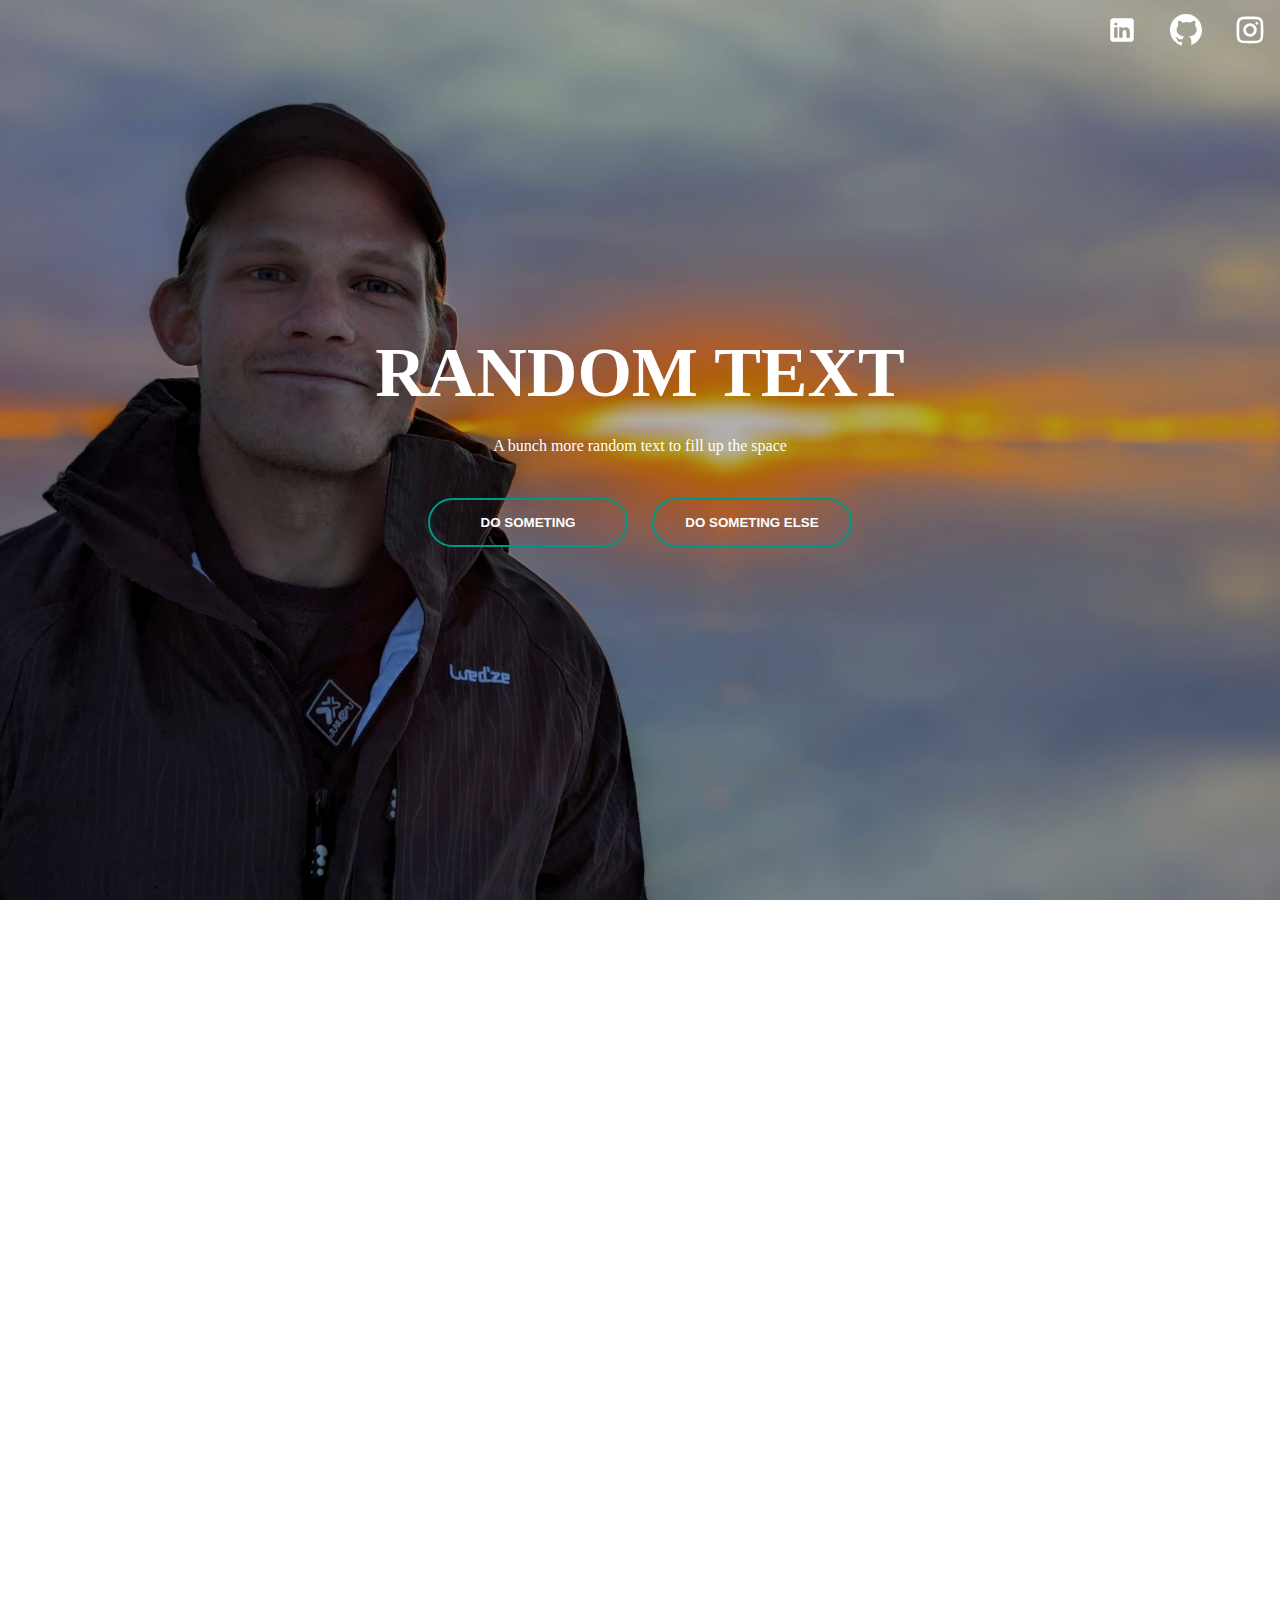
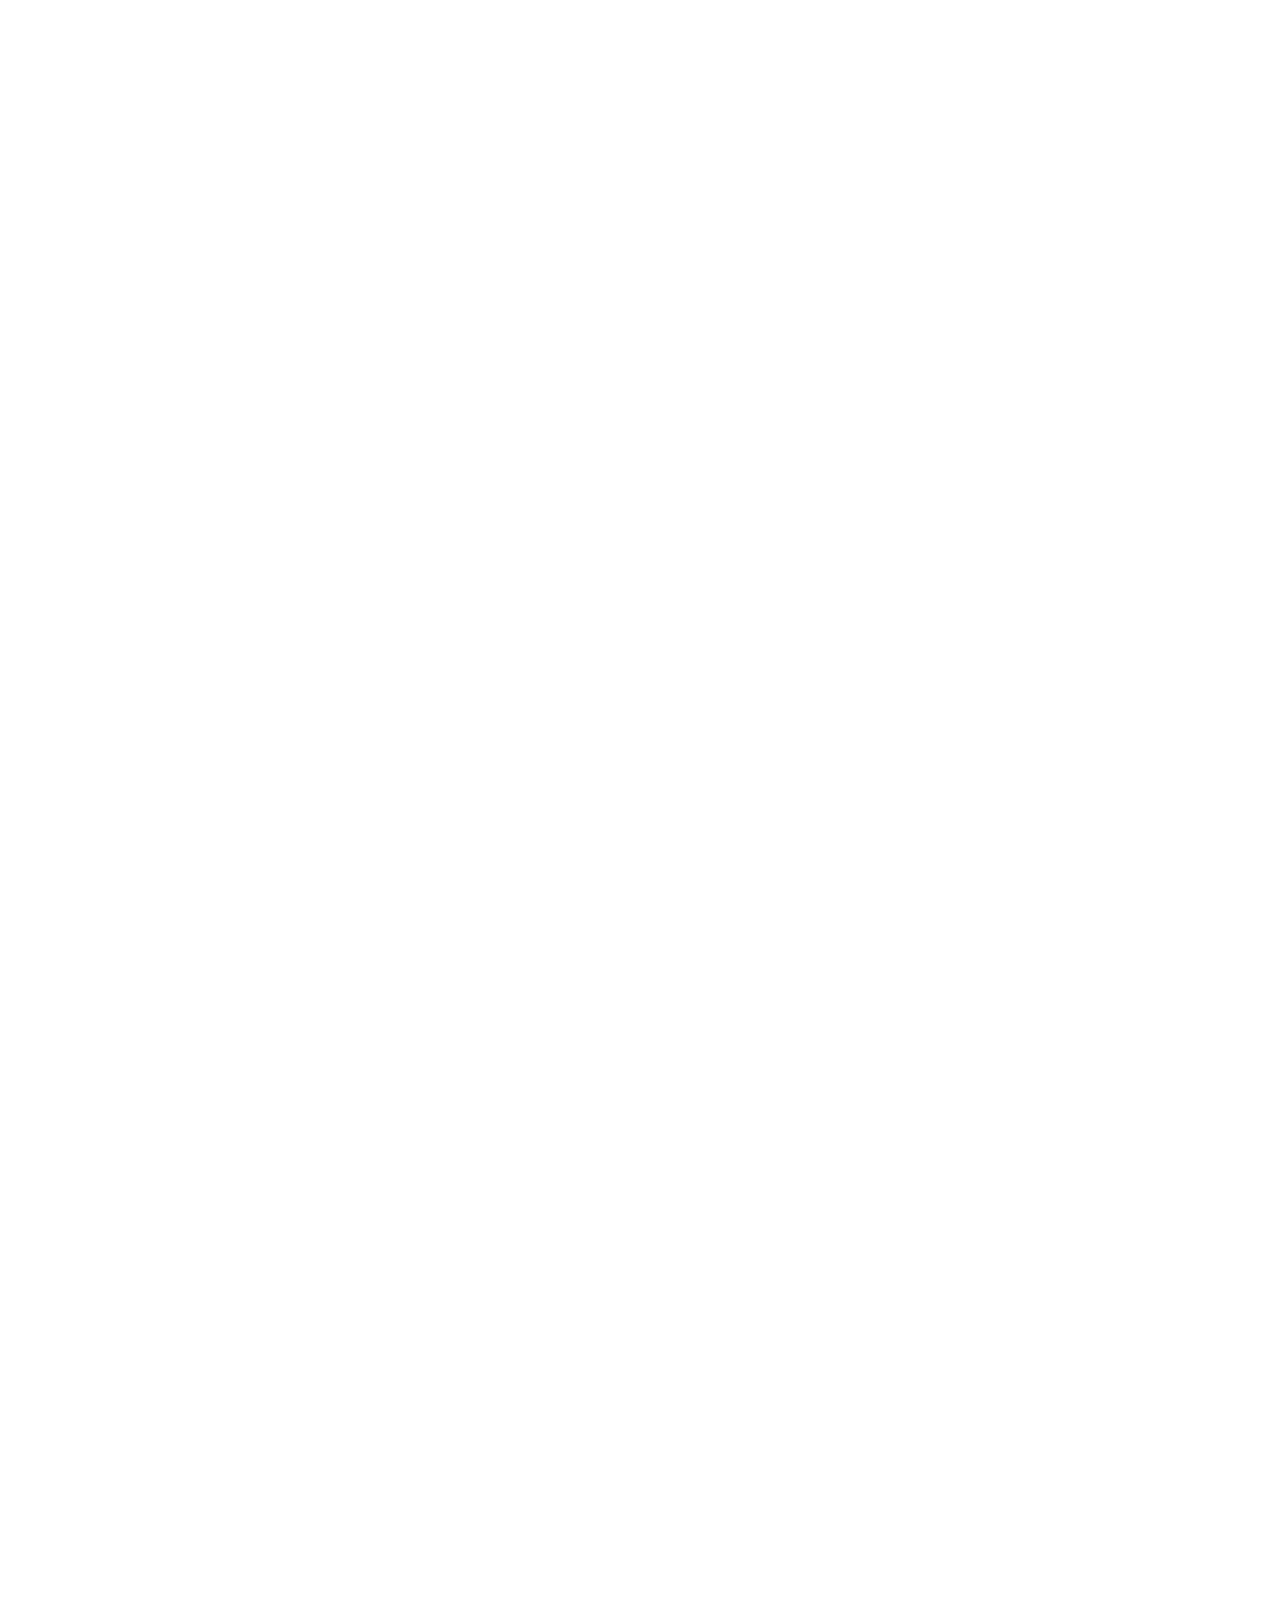
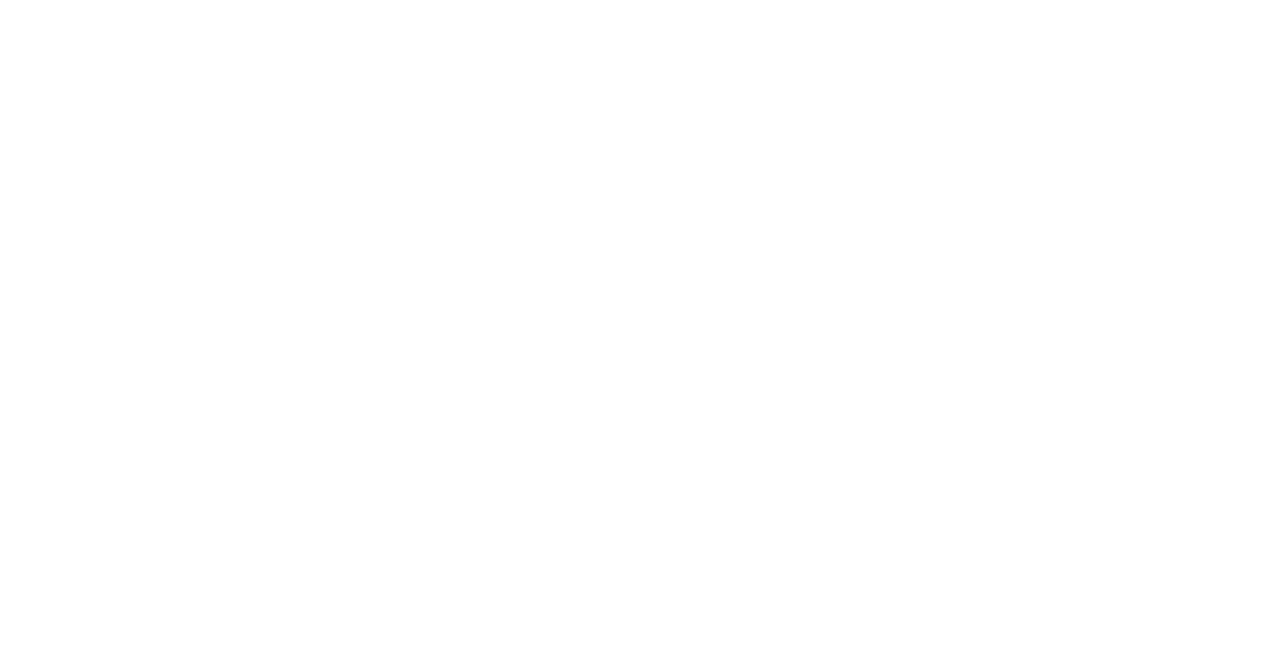
==== index.html @ 9b108796 "Moved all files to root directory" ====
<!DOCTYPE html>
<html>
    
<head>
    <link rel="stylesheet" href="styles.css">
</head>

<body>
    <div class="static">
        <div id="background"></div>
        <div class="hero">
            <h1> RANDOM TEXT </h1>
            <p> A bunch more random text to fill up the space </p>
            <div>
                <button type="button"><span></span>DO SOMETING </button>
                <button type="button"><span></span> DO SOMETING ELSE </button>
            </div>
        </div>
        <header>
            <nav>
                <ul>
                    <li class="socials">
                        <svg viewBox="0 0 100 100">
                            <circle cx="50" cy="50" r="50"/>
                        </svg>
                        <a href="https://www.linkedin.com/in/arthurrijsberman/" class="link-container" target="_blank"> 
                            <svg xmlns="http://www.w3.org/2000/svg" width="28" height="28" viewBox="0 0 30 30">
                                <image xlink:href="images/linkedin.svg" width="30" height="30" />
                            </svg>
                        </a>
                    </li>
                    <li class="socials">
                        <svg viewBox="0 0 100 100">
                            <circle cx="50" cy="50" r="50" />
                        </svg>
                        <a href="https://github.com/arijsberman" class="link-container" target="_blank"> 
                            <svg xmlns="http://www.w3.org/2000/svg" width="40" height="40" viewBox="0 0 30 30">
                                <image xlink:href="images/github.svg" width="30" height="30" />
                            </svg> 
                        </a>
                    </li>
                    <li class="socials">
                        <svg viewBox="0 0 100 100">
                            <circle cx="50" cy="50" r="50" />
                        </svg>
                        <a href="https://www.instagram.com/arthur.rbm/" class="link-container" target="_blank"> 
                            <svg xmlns="http://www.w3.org/2000/svg" width="43" height="43" viewBox="0 0 30 30">
                                <image xlink:href="images/instagram.svg" width="30" height="30" />
                            </svg> 
                        </a>
                    </li>
                </ul>
            </nav>
        </header>
    </div>
    <div  class="img-container">
        <img src="images/mexico_beach.jpg" alt="AR on beach">
    </div>
    <div class="scroller"></div>
    <div class="txt-container">
        <h1> Text saying something </h1>
        <p id="cv_text"> Loading text... </p>
    </div>
    <script src="script.js"></script>
</body>
</html>
---- styles.css ----
* {
    padding: 0;
    margin: 0;
}

/* STATIC */

.static {
    height: 100vh;
    width: 100%;
    background-color: green;
    position: fixed;
}

/** BACKGROUND **/

#background {
    width: 100%;
    height: 100vh;
    position: absolute;
    z-index: -1000;
    top:0px;
    background-image: linear-gradient(rgb(0,0,0,0.3), rgb(0,0,0,0.3)), url(images/salar_uyuni.jpg);
    background-size: cover;
    background-position: center;
}

/** HERO **/

.hero {
    position: absolute;
    top: 0;
    background-color: none;
    color: white;
    height: 100%;
    width: 100%;
    text-align: center;
    display: flex;
    flex-direction: column;
    justify-content: center;
}

.hero h1 {
    font-size: 70px;
}

.hero p{
    margin: 20px auto;
    font-weight: 100;
    line-height: 25px;
}

button {
    width: 200px;
    padding: 15px 0;
    text-align: center;
    margin: 20px 10px;
    border-radius: 25px;
    font-weight: bold;
    border: 2px solid #009688;
    background: transparent;
    color: #fff;
    cursor: pointer;
    position: relative;
    overflow: hidden;
}

span{
    background: #009688;
    height: 100%;
    width: 0;
    border-radius: 25px;
    position: absolute;
    left: 0;
    bottom: 0;
    z-index: -1;
    transition: 0.5s;
}

button:hover span{
    width: 100%;
}


/** HEADER **/

header {
    position: absolute;
    width: 100%;
    background-color: transparent;
    display: flex;
    justify-content: flex-end;
    padding: 10px;
}

.socials {
    width: 40px; /* Width of the boxes */
    height: 40px; /* Height of the boxes */
    border-radius: 50%;
    display: inline-block;
    position: relative;
    margin-right: 20px;
    color: white;
}

.socials a {
    text-decoration: none;
    position: absolute;
    top: 50%;
    left: 50%;
    transform: translate(-50%, -50%);
    display: flex;
}

.socials a svg {
    fill: #4d4d4d
}

.socials > svg {
    height: 100%;
    width: 100%;
    transform: rotate(-90deg);
    overflow: visible;
}

.socials circle {
    /* Circle element styling */
    fill: none;
    stroke: #009688;
    stroke-width: 5;
    stroke-linecap: round;
    stroke-dasharray: 314; /* Circumference of the circle */
    stroke-dashoffset: -314; /* Hide stroke initially */
    transition: stroke-dashoffset 0.5s ease-out;
}

.socials:hover circle {
    /* Animate stroke on hover */
    stroke-dashoffset: 0 /* Show stroke */
}

/* CONTENT */

.scroller {
    height: 330vh;
    position: relative;
    top: 100vh;
}

.img-container {
    height: 100vh;
    width: 50%;
    background-color: none;

    position: fixed; 
    top: 0;
    left: 0;
    transform: translateX(200%);
    transition: 0.5s ease;

    display: flex;
    justify-content: center;
    align-items: center;
}

.img-container img {
    height: 60%;
    max-width: 100%;
    width: auto;
    border-radius: 5%;
}

.txt-container {
    height: 100vh;
    width: 50%;
    background-color: none;

    position: fixed; 
    top: 0;
    right: 0;
    transform: translateY(100%);
    transition: 0.5s ease;

    display: flex;
    flex-direction: column;
    align-items: center;
    color: white;
    text-align: center;
}

.txt-container h1 {
    font-size: 70px;
    z-index: 1000;
}

.txt-container p {
    width: 60%;
    text-align: justify;
}
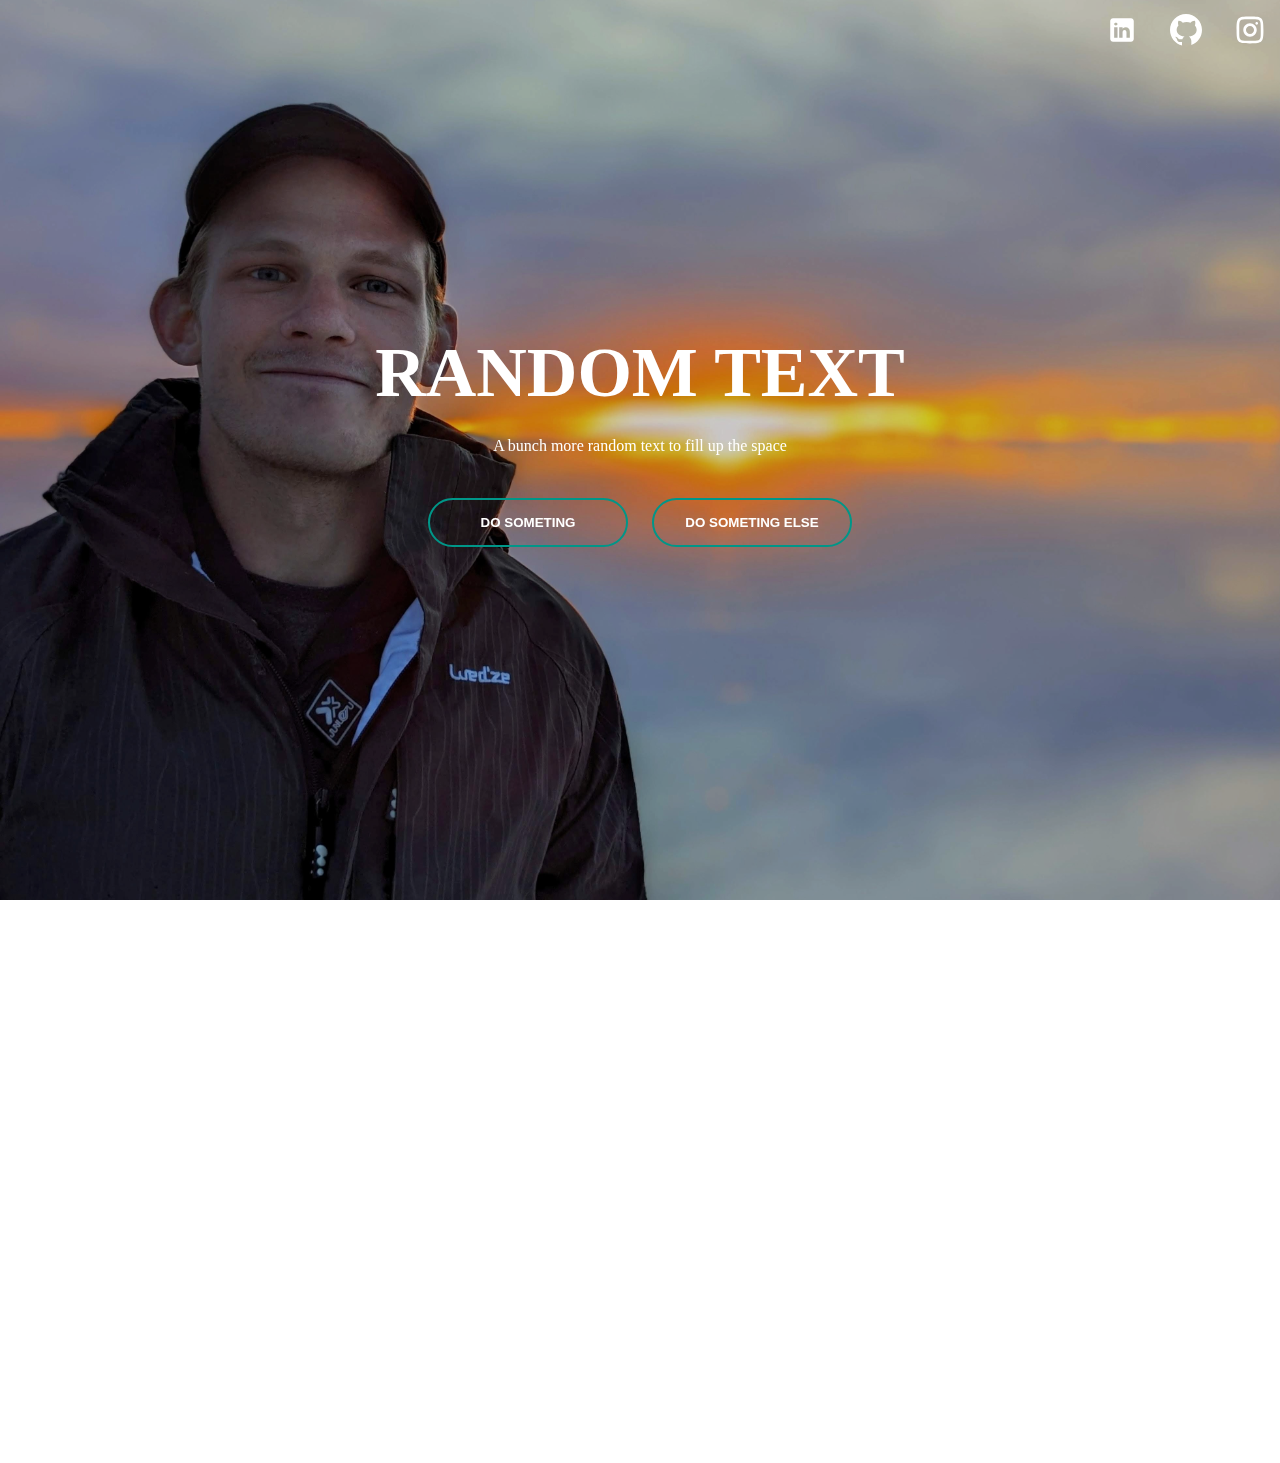
==== commit 7c2057a2: "Added smoother transitions and scroll event listener" ====
--- a/index.html
+++ b/index.html
@@ -53,10 +53,10 @@
             </nav>
         </header>
     </div>
+    <div id="static-shield"></div>
     <div  class="img-container">
         <img src="images/mexico_beach.jpg" alt="AR on beach">
     </div>
-    <div class="scroller"></div>
     <div class="txt-container">
         <h1> Text saying something </h1>
         <p id="cv_text"> Loading text... </p>
--- a/styles.css
+++ b/styles.css
@@ -3,12 +3,15 @@
     margin: 0;
 }
 
+html::-webkit-scrollbar {
+    width: 0px; /* For Chrome, Safari, and Opera */
+}
+
 /* STATIC */
 
 .static {
     height: 100vh;
     width: 100%;
-    background-color: green;
     position: fixed;
 }
 
@@ -20,11 +23,24 @@
     position: absolute;
     z-index: -1000;
     top:0px;
-    background-image: linear-gradient(rgb(0,0,0,0.3), rgb(0,0,0,0.3)), url(images/salar_uyuni.jpg);
+    background-image: url(images/salar_uyuni.jpg);
+    background-color: rgba(0, 0, 0, 0.2);
+    background-blend-mode: multiply;
     background-size: cover;
     background-position: center;
-}
-
+
+}
+
+#static-shield {
+    width: 100%;
+    height: 100vh;
+    position: fixed;
+    top: 0;
+    left: 0;
+    background-color: rgb(0, 0, 0, 1);
+    transition: background-color 1s ease;
+    z-index: -10;
+}
 /** HERO **/
 
 .hero {
@@ -141,12 +157,6 @@
 
 /* CONTENT */
 
-.scroller {
-    height: 330vh;
-    position: relative;
-    top: 100vh;
-}
-
 .img-container {
     height: 100vh;
     width: 50%;
@@ -156,7 +166,7 @@
     top: 0;
     left: 0;
     transform: translateX(200%);
-    transition: 0.5s ease;
+    transition: 1s ease;
 
     display: flex;
     justify-content: center;
@@ -171,26 +181,40 @@
 }
 
 .txt-container {
-    height: 100vh;
     width: 50%;
+    background-color: none;    
+
+    display: flex;
+    flex-direction: column;
+    color: white;
+    align-items: center;
+
+    padding-bottom: 50px;
+}
+
+.txtViewOne {
+    position: fixed; 
+    top: 0;
+    right: 0;
+    transform: translateY(100vh);
+    transition: 1s ease;
+}
+
+.txtViewTwo {
+    position: relative;
+    left: 50%;
+}
+
+.txt-container h1 {
     background-color: none;
-
-    position: fixed; 
-    top: 0;
-    right: 0;
-    transform: translateY(100%);
-    transition: 0.5s ease;
-
-    display: flex;
-    flex-direction: column;
+    font-size: 10vh;
+
+    margin-top: 35vh;
+    height: 30vh;
+    display: flex;
     align-items: center;
-    color: white;
+    
     text-align: center;
-}
-
-.txt-container h1 {
-    font-size: 70px;
-    z-index: 1000;
 }
 
 .txt-container p {
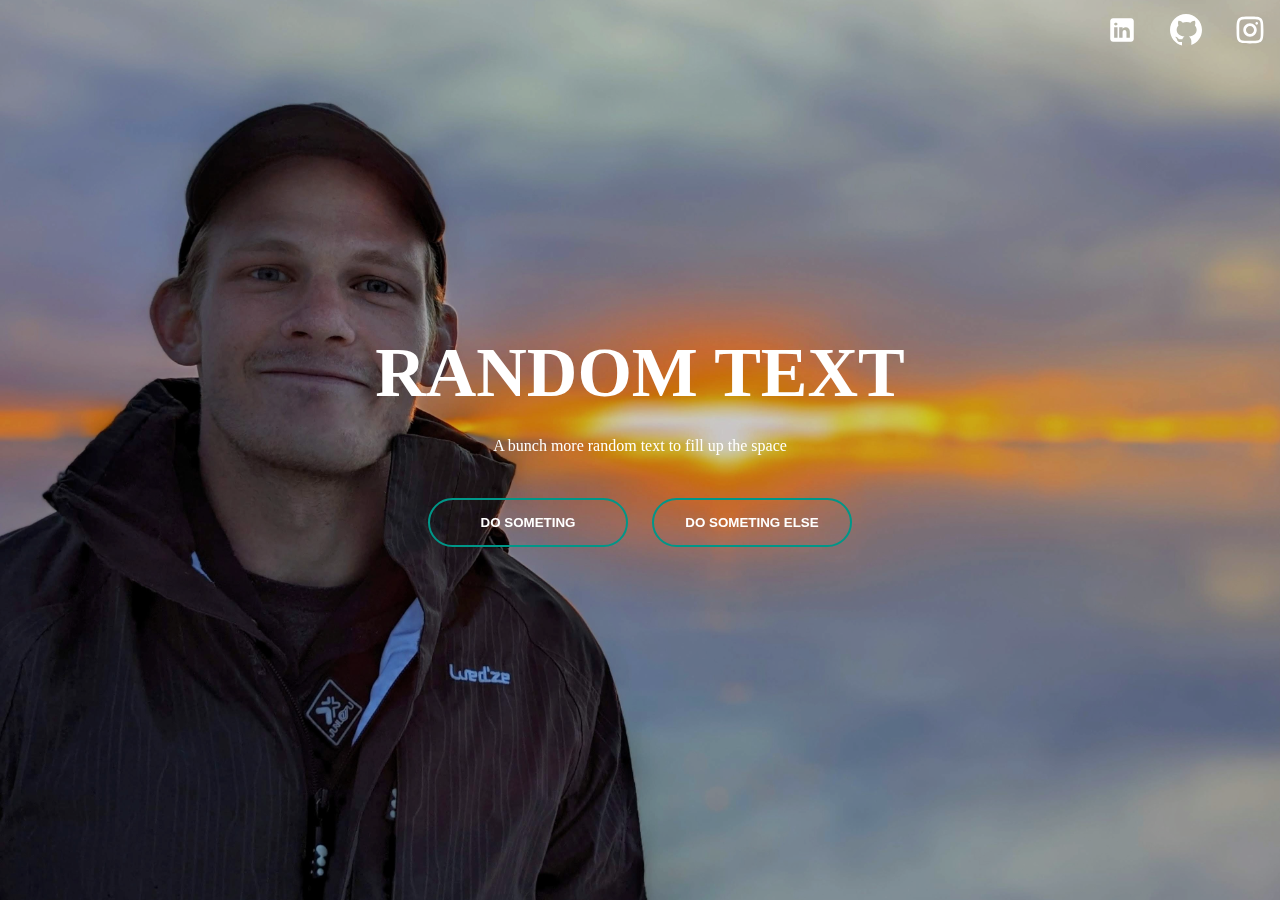
==== commit a793a7fa: "Fixed bug in transition" ====
--- a/index.html
+++ b/index.html
@@ -57,7 +57,7 @@
     <div  class="img-container">
         <img src="images/mexico_beach.jpg" alt="AR on beach">
     </div>
-    <div class="txt-container">
+    <div class="txt-container txtViewOne">
         <h1> Text saying something </h1>
         <p id="cv_text"> Loading text... </p>
     </div>
--- a/styles.css
+++ b/styles.css
@@ -37,7 +37,7 @@
     position: fixed;
     top: 0;
     left: 0;
-    background-color: rgb(0, 0, 0, 1);
+    background-color: rgb(0, 0, 0, 0);
     transition: background-color 1s ease;
     z-index: -10;
 }
